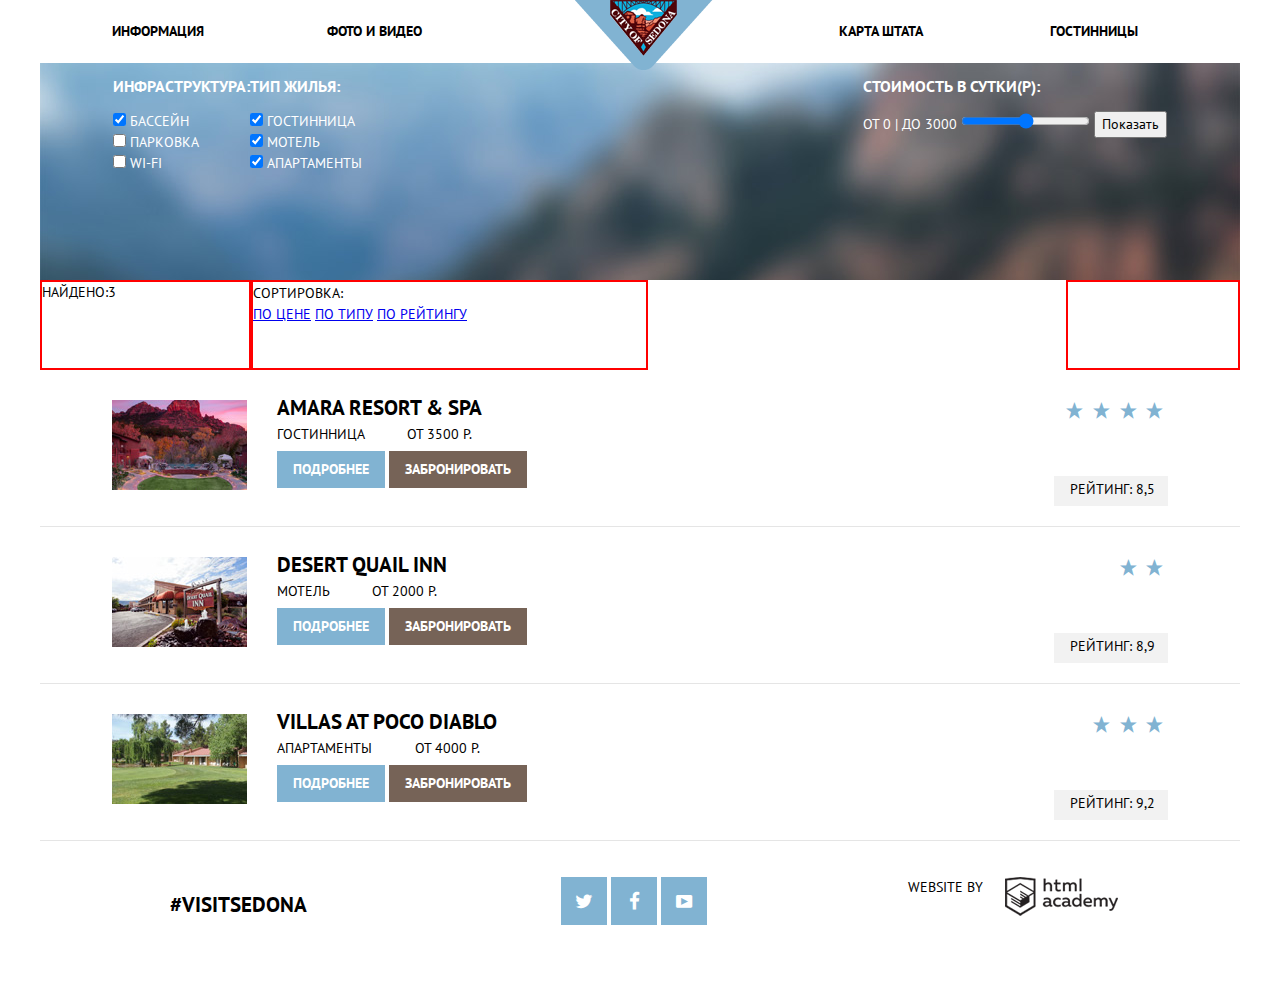
==== catalog.html @ 8241f547 "Верстка декоративных элементов-1" ====
<!DOCTYPE html>
<html lang="ru">
<head>
    <meta charset="utf-8">
    <title>HTML Academy: Седона</title>
    <link href="css/normalize.css" rel="stylesheet">
    <link href="https://fonts.googleapis.com/css?family=PT+Sans:400,700&subset=latin,cyrillic" rel="stylesheet" type="text/css">
    <link href="css/style.css" rel="stylesheet">
</head>

<body>
    <header class="main-header">
        <div class="container">
            <nav class="main-navigation">
                <ul>
                    <li>
                        <a href="#">Информация</a>
                    </li>
                    <li>
                        <a href="#">Фото и видео</a>
                    </li>
                    <li>
                        <a href="#">Карта штата</a>
                    </li>
                    <li>
                        <a href="#">Гостинницы</a>
                    </li>
                </ul>
            </nav>
            <div class="logo-button">
                <a href="#"><img src="img/main-logo-button.png" width="138" height="70" alt="Главная страница"></a>
            </div>
        </div>
    </header>
    <main class="container">
        <div class="filter-form clearfix">
            <form action="http://filter.php" method="get">
                <div class="inputs infrastructure-inputs">
                    <h2>Инфраструктура:</h2>
                    <ul>
                        <li>
                            <input type="checkbox" id="pool" checked>
                            <label for="pool">Бассейн</label>
                        </li>

                        <li>
                            <input type="checkbox" id="parking">
                            <label for="parking">Парковка</label>
                        </li>

                        <li>
                            <input type="checkbox" id="wifi">
                            <label for="wifi">WI-FI</label>
                        </li>
                    </ul>
                </div>

                <div class="inputs house-inputs">
                    <h2>Тип жилья:</h2>
                    <ul>
                        <li>
                            <input type="checkbox" id="hotel" checked>
                            <label for="hotel">Гостинница</label>
                        </li>

                        <li>
                            <input type="checkbox" id="motel" checked>
                            <label for="motel">Мотель</label>
                        </li>

                        <li>
                            <input type="checkbox" id="apartment" checked>
                            <label for="apartment">Апартаменты</label>
                        </li>
                    </ul>
                </div>
              
                <div class="inputs price-inputs">
                    <h2>Стоимость в сутки(Р):</h2>
                    <label> ОТ 0 | ДО 3000
                        <input type="range" min="0" max="3000" step="100">
                    </label>
                    <input type="submit" name="show" id="show-btn" value="Показать">
                </div>
            </form>
        </div>
        <div class="sort clearfix">
            <div class="sort-title">
                Найдено:3
            </div>
            <div class="sort-filter">
                <span>Сортировка:</span>
                <ul>
                    <li><a href="#">По цене</a></li>
                    <li><a href="#">По типу</a></li>
                    <li><a href="#">По рейтингу</a></li>
                </ul>
            </div>
            <div class="sort-arrow">
                <a class="arrow-up" href="#"></a>
                <a class="arrow-down" href="#"></a>
            </div>
        </div>


        <div class="result-wrapper">
            <div class="result-item clearfix">
                <div class="result-item-image">
                    <img src="img/result-item-image1.jpg" width="135" height="90" alt="Amara resort & spa">
                </div>

                <div class="result-item-content">
                    <div class="result-item-content-title">
                        <h1>Amara resort & spa</h1>
                    </div>
                    <div class="result-item-content-info">
                        <p>Гостинница <span>ОТ 3500 Р.</span></p>
                    </div>

                    <div class="result-item-content-buttons">
                        <a href="#" class="btn more-btn">Подробнее</a>
                        <a href="#" class="btn reserve-btn">Забронировать</a>
                    </div>
                </div>
                <div class="result-item-rating">
                    <div class="result-item-stars">
                        <span class="icon-star"></span>
                        <span class="icon-star"></span>
                        <span class="icon-star"></span>
                        <span class="icon-star"></span> 
                    </div>
                    <div class="result-item-points">
                        Рейтинг: 8,5
                    </div>
                </div>
            </div>

            <div class="result-item clearfix">
                <div class="result-item-image">
                    <img src="img/result-item-image2.jpg" width="135" height="90" alt="Desert Quail Inn">
                </div>

                <div class="result-item-content">
                    <div class="result-item-content-title">
                        <h1>Desert Quail Inn</h1>
                    </div>
                    <div class="result-item-content-info">
                        <p>Мотель <span>ОТ 2000 Р.</span></p>
                    </div>

                    <div class="result-item-content-buttons">
                        <a href="#" class="btn more-btn">Подробнее</a>
                        <a href="#" class="btn reserve-btn">Забронировать</a>
                    </div>
                </div>
                <div class="result-item-rating">
                    <div class="result-item-stars">
                        <span class="icon-star"></span>
                        <span class="icon-star"></span>
                    </div>
                    <div class="result-item-points">
                        Рейтинг: 8,9
                    </div>
                </div>
            </div>

            <div class="result-item clearfix">
                <div class="result-item-image">
                    <img src="img/result-item-image3.jpg" width="135" height="90" alt="Villas At Poco Diablo">
                </div>

                <div class="result-item-content">
                    <div class="result-item-content-title">
                        <h1>Villas At Poco Diablo</h1>
                    </div>
                    <div class="result-item-content-info">
                        <p>Апартаменты <span>ОТ 4000 Р.</span></p>
                    </div>

                    <div class="result-item-content-buttons">
                        <a href="#" class="btn more-btn">Подробнее</a>
                        <a href="#" class="btn reserve-btn">Забронировать</a>
                    </div>
                </div>
                <div class="result-item-rating">
                    <div class="result-item-stars">
                        <span class="icon-star"></span>
                        <span class="icon-star"></span>
                        <span class="icon-star"></span>
                    </div>
                    <div class="result-item-points">
                        Рейтинг: 9,2
                    </div>
                </div>
            </div>
        </div>
    </main>
    <footer class="main-footer">
        <div class="container">
            <section class="hashtag-footer">
                <h2><a href="http://some.com">#VISITSEDONA</a></h2>
            </section>
            <section class="social-footer">
                <a class="social-btn" href="#">Твиттер<span class="icon-twitter"></span></a>
                <a class="social-btn" href="#">Фейсбук<span class="icon-facebook"></span></a>
                <a class="social-btn" href="#">Ютуб<span class="icon-youtube"></span></a>
            </section>
            <section class="footer-copyright">
                <span>Website by</span>
                <a class="btn" href="https://htmlacademy.ru">HTML Academy</a>
            </section>
        </div>
    </footer>
</body>
</html>
---- css/style.css ----
body {
    font-size: 14px;
    line-height: 21px;
    color: #000;
    font-weight: normal;
    font-family: "PT Sans","Arial", sans-serif;
    text-transform: uppercase;
}

/*-----------------Иконочный шрифт------------------*/

@font-face {
  font-weight: normal;
  font-style: normal;

  font-family: "symbols-sedona";
  src: url("../fonts/symbols-sedona.woff") format("woff"),
       url("../fonts/symbols-sedona.woff2") format("woff2");
}

[class^="icon-"]::before,
[class*=" icon-"]::before {
  display: inline-block;
  width: 1em;
  margin-right: 0.2em;
  margin-left: 0.2em;

  font-weight: normal;
  line-height: 1em;
  font-family: "symbols-sedona";
  text-align: center;
  text-transform: none;
  text-decoration: inherit;
  font-style: normal;
  font-variant: normal;

  speak: none;
}

.icon-facebook::before { content: "\66"; } /* "f" */
.icon-twitter::before { content: "\74"; } /* "t" */
.icon-up-dir::before { content: "\25b2"; } /* "▲" */
.icon-down-dir::before { content: "\25bc"; } /* "▼" */
.icon-star::before { content: "\2605"; } /* "★" */
.icon-check-off::before { content: "\2610"; } /* "☐" */
.icon-check-on::before { content: "\2611"; } /* "☑" */
.icon-calendar::before { content: "\e800"; } /* "" */
.icon-plus::before { content: "\e801"; } /* "" */
.icon-minus::before { content: "\e802"; } /* "" */
.icon-youtube::before { content: "\f39e"; } /* "" */

/*-------------------------------------------------*/

h1,h2 {
    font-size:21px;
    line-height: 21px;
    font-weight:bold;
}

h1 {
    line-height: 26px;
}

.container {
    width: 1200px;
    margin: 0 auto;
}

.main-navigation {
    margin: 0 6%;
}

.main-navigation ul {
    position: relative;
    margin: 0;
    padding: 0;
}

.main-navigation ul li {
    display: inline-block;
    list-style: none;
    width: 20%;
    padding: 21px 0;
}

.main-navigation ul li:nth-child(3) {
    margin-left: 16%;
    text-align: right;
}

.main-navigation ul li:nth-child(4) {
    text-align: right;
}


.main-navigation ul li a {
    text-decoration: none;
    font-weight: bold;
    color:#000;
    font-size: 14px;
}


.logo-button {
    text-align: center;
}

.main-picture {
    background: url("../img/main-background.jpg") no-repeat;
    text-align: center;
    padding: 75px 0;
}
.logo-button {
    position: absolute;
    left: 50%;
    top: 0px;
    margin-left: -65px;
    z-index: 2;
}

.welcome {
    text-align: center;
    padding: 65px 355px 55px;
}

.feature {
    width: 100%;
    text-align: center;
    background: #fff;
}

.feature-blue{
    width: 33%;
    float: left;
    background: #81b3d2;
    color: white;
    min-height: 256px;
    padding: 20px 60px;
    box-sizing: border-box;
}

.feature-blue h2 {
    padding: 0px 60px;
}

.feature-img-right {
    background: url("../img/feature-background-1.jpg") 100% 0;
}

.feature-img-left {
    background: url("../img/feature-background-2.jpg");
}


.feature-right {
    float: right;
}

.feature-block {
    width:33%;
    height: 330px;
    float: left;
    padding: 60px 55px 0;
    box-sizing: border-box;
}

.feature-gray {
    background: #eeeeee;
}

.feature-gray .feature-block {
    height: 256px;
    padding: 50px 60px;
}

.feature-gray .feature-block h2 {
    margin: 0 69px;
}

.search-form-holder {
    text-align: center;
}

.hashtag-footer, .social-footer, .footer-copyright {
    float: left;
    width: 33%;
    min-height: 120px;
    text-align: center;
    vertical-align: middle;
    padding-top: 36px;
}

.hashtag-footer a {
    text-decoration: none;
    color: #000;
}

.social-btn {
    font-size: 0;
}

.social-btn span {
    display: inline-block;
    font-size: 19px;
    line-height: 48px;
    color: #fff;
    width: 46px;
    height: 48px;
    background: #81b3d2;
}

.footer-copyright span {
    display: inline-block;
    vertical-align: middle;
    text-align: left;
    width: 241px;
    height: 39px;
    background: url("../img/html-academy-logo.png") no-repeat 97px;
}

.footer-copyright a {
    font-size: 0;
}

.search-form {
    display: none;
}

.clearfix {
    content: "";
    display: table;
    clear: both;
}

.filter-form {
    min-height: 217px;
    background-image: url(../img/filter-background.jpg);
    background-repeat: no-repeat;
    width: 100%;
}

.filter-form ul {
    padding: 0;
}

.filter-form .inputs {
    float: left;
    color: #fff;
}

.filter-form .inputs h2 {
    font-size: 16px;
}

.inputs:first-child {
    margin-left: 73px;
}

.filter-form .inputs:last-child {
    float: right;
    margin-right: 73px;
}

.filter-form .inputs ul li {
    list-style: none;
}
 
.sort {
    width: 100%;
}

.sort-title {
    float: left;
    width: 207px;
    border: 2px solid red;
    min-height: 86px;
}

.sort-filter {
    float: left;
    width: 393px;
    border: 2px solid red;
    min-height: 86px;
}

.sort-filter span {
    display: inline-block;
    vertical-align: middle;
}

.sort-filter ul {
    margin: 0;
    padding: 0;
}
.sort-filter ul li {
    list-style: none;
    display: inline-block;
}

.sort-arrow {
    float: right;
    width: 170px;
    border: 2px solid red;
    min-height: 86px;
}

.result-item {
    width: 100%;
    border-bottom: 1px solid #e5e5e5;
}

.result-item-image {
    float: left;
    margin: 30px 30px 30px 6%;
}

.result-item-content {
    float: left;
    margin-top: 11px;
}

.result-item-content-info {
    margin-top: -11px;
}

.result-item-content-info span {
    margin-left: 39px;
}

.result-item-content-buttons .btn {
    display: inline-block;
    color: #fff;
    padding: 8px 16px;
    text-decoration: none;
    font-weight: bold;
    margin-top: -14px;
}

.more-btn {
    background: #81b3d2;
}

.reserve-btn {
    background: #766357;
}

.result-item-rating{
    float: right;
    margin-right: 6%;
}

.result-item-stars {
    font-size: 0;
    margin-top: 30px;
    text-align: right;
}

.result-item-stars span {
    color: #81b3d2;
    font-size: 19px;
    line-height: 21px;
}

.result-item-points {
    background: #f2f2f2;
    padding: 3px 13px 6px 16px;
    margin-top: 48px;
}
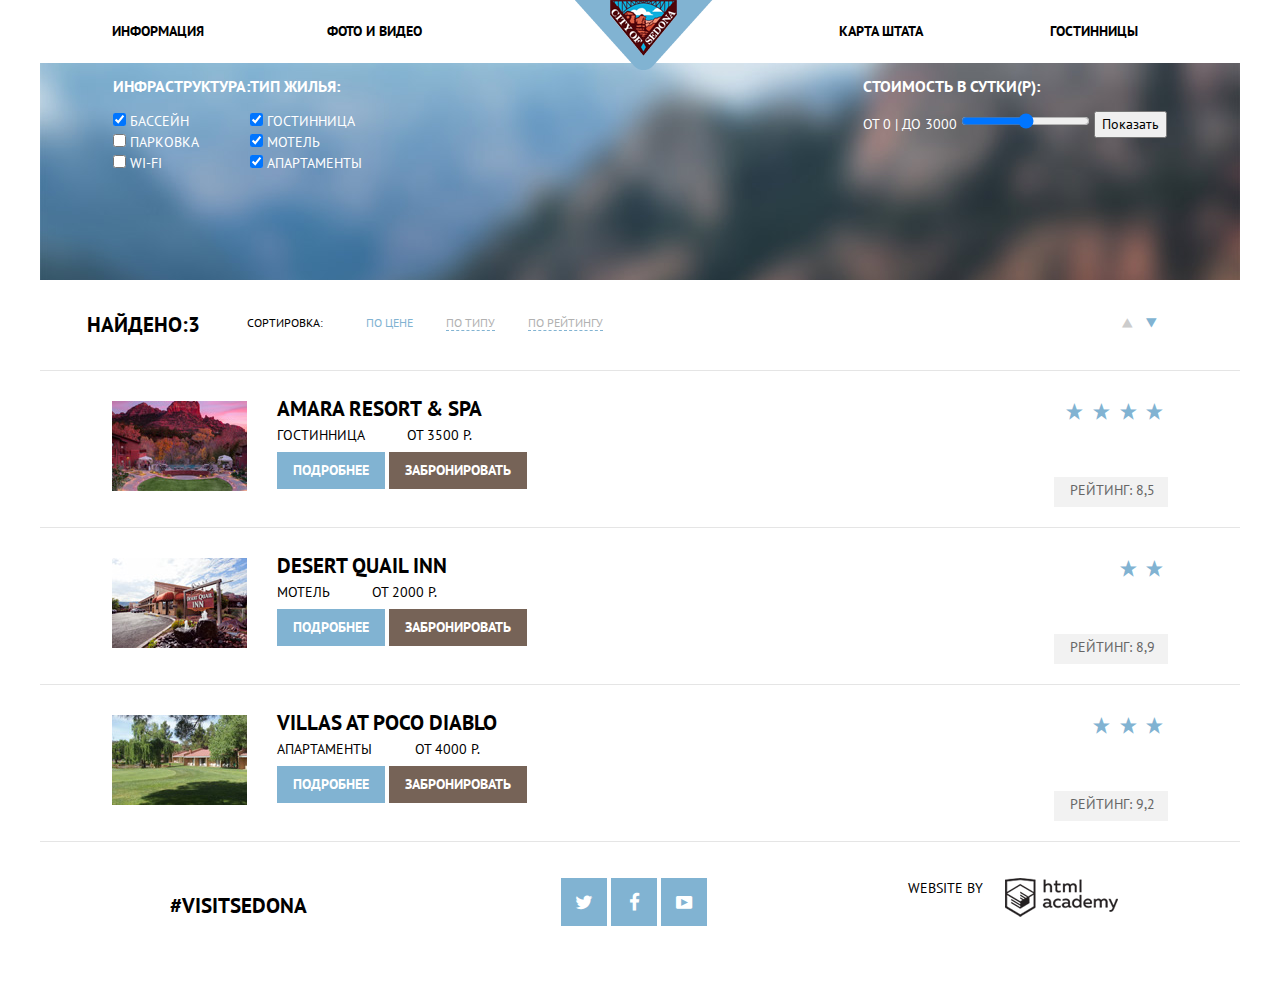
==== commit f677c404: "Стилизован .sort и его содержимое на catalog.html" ====
--- a/catalog.html
+++ b/catalog.html
@@ -97,8 +97,8 @@
                 </ul>
             </div>
             <div class="sort-arrow">
-                <a class="arrow-up" href="#"></a>
-                <a class="arrow-down" href="#"></a>
+                <a class="arrow-up" href="#"><span class="icon-up-dir"></span></a>
+                <a class="arrow-down" href="#"><span class="icon-down-dir"></span></a>
             </div>
         </div>
 
--- a/css/style.css
+++ b/css/style.css
@@ -50,11 +50,11 @@
 .icon-youtube::before { content: "\f39e"; } /* "" */
 
 /*-------------------------------------------------*/
-
-h1,h2 {
-    font-size:21px;
+h1,
+h2 {
+    font-size: 21px;
     line-height: 21px;
-    font-weight:bold;
+    font-weight: bold;
 }
 
 h1 {
@@ -92,14 +92,12 @@
     text-align: right;
 }
 
-
 .main-navigation ul li a {
     text-decoration: none;
     font-weight: bold;
-    color:#000;
+    color: #000;
     font-size: 14px;
 }
-
 
 .logo-button {
     text-align: center;
@@ -110,6 +108,7 @@
     text-align: center;
     padding: 75px 0;
 }
+
 .logo-button {
     position: absolute;
     left: 50%;
@@ -129,7 +128,7 @@
     background: #fff;
 }
 
-.feature-blue{
+.feature-blue {
     width: 33%;
     float: left;
     background: #81b3d2;
@@ -151,13 +150,12 @@
     background: url("../img/feature-background-2.jpg");
 }
 
-
 .feature-right {
     float: right;
 }
 
 .feature-block {
-    width:33%;
+    width: 33%;
     height: 330px;
     float: left;
     padding: 60px 55px 0;
@@ -181,7 +179,9 @@
     text-align: center;
 }
 
-.hashtag-footer, .social-footer, .footer-copyright {
+.hashtag-footer,
+.social-footer,
+.footer-copyright {
     float: left;
     width: 33%;
     min-height: 120px;
@@ -264,44 +264,85 @@
 .filter-form .inputs ul li {
     list-style: none;
 }
- 
+
 .sort {
     width: 100%;
+    border-bottom: 1px solid #e5e5e5;
 }
 
 .sort-title {
     float: left;
     width: 207px;
-    border: 2px solid red;
-    min-height: 86px;
+    padding: 32px 0;
+    font-size: 21px;
+    line-height: 26px;
+    font-weight: bold;
+    text-align: center;
+    vertical-align: middle;
 }
 
 .sort-filter {
     float: left;
     width: 393px;
-    border: 2px solid red;
-    min-height: 86px;
+    font-size: 12px;
+    line-height: 18px;
+    padding: 34px 0 34px;
+    
 }
 
 .sort-filter span {
     display: inline-block;
-    vertical-align: middle;
+    margin-right: 40px;
 }
 
 .sort-filter ul {
     margin: 0;
     padding: 0;
-}
+    font-size: 0;
+    display: inline-block;
+}
+
 .sort-filter ul li {
     list-style: none;
     display: inline-block;
+    font-size: 12px;
+    line-height: 18px;
+    padding-right: 33px;
+    
+}
+
+.sort-filter a {
+    text-decoration: none;
+    color: #b1b1b1;
+    border-bottom: 1px dashed #81b3d2;
+}
+
+.sort-filter li:first-child a {
+    color: #81b3d2;
+    border: none;
 }
 
 .sort-arrow {
     float: right;
     width: 170px;
-    border: 2px solid red;
     min-height: 86px;
+    text-align: right;
+    margin-right: 6%;
+}
+
+.sort-arrow span {
+    font-size: 23px;
+    line-height: 86px;
+    margin-left: -12px;;
+    padding: 0;
+}
+
+.sort-arrow .icon-up-dir {
+    color: #cccccc;
+}
+
+.sort-arrow .icon-down-dir {
+    color: #81b3d2;
 }
 
 .result-item {
@@ -344,7 +385,7 @@
     background: #766357;
 }
 
-.result-item-rating{
+.result-item-rating {
     float: right;
     margin-right: 6%;
 }
@@ -365,4 +406,5 @@
     background: #f2f2f2;
     padding: 3px 13px 6px 16px;
     margin-top: 48px;
-}
+    color: #666666;
+}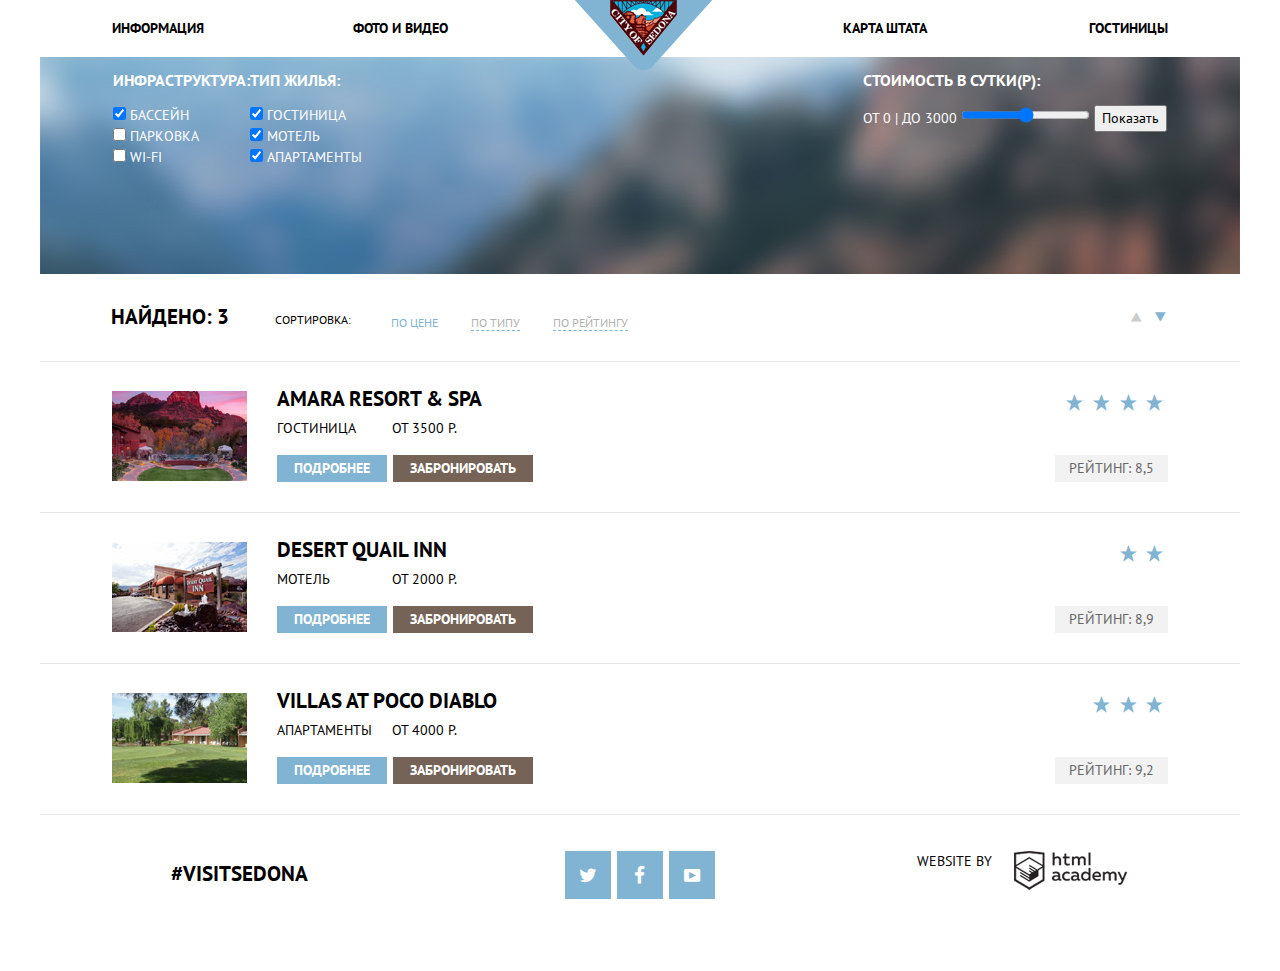
==== commit 0b37714f: "Выравнивание catalog.html, float для главного меню" ====
--- a/catalog.html
+++ b/catalog.html
@@ -10,7 +10,7 @@
 
 <body>
     <header class="main-header">
-        <div class="container">
+        <div class="container clearfix">
             <nav class="main-navigation">
                 <ul>
                     <li>
@@ -20,15 +20,15 @@
                         <a href="#">Фото и видео</a>
                     </li>
                     <li>
+                        <a href="catalog.html">Гостиницы</a>
+                    </li>
+                    <li>
                         <a href="#">Карта штата</a>
-                    </li>
-                    <li>
-                        <a href="#">Гостинницы</a>
                     </li>
                 </ul>
             </nav>
             <div class="logo-button">
-                <a href="#"><img src="img/main-logo-button.png" width="138" height="70" alt="Главная страница"></a>
+                <a href="index.html"><img src="img/main-logo-button.png" width="138" height="70" alt="Главная страница"></a>
             </div>
         </div>
     </header>
@@ -60,7 +60,7 @@
                     <ul>
                         <li>
                             <input type="checkbox" id="hotel" checked>
-                            <label for="hotel">Гостинница</label>
+                            <label for="hotel">Гостиница</label>
                         </li>
 
                         <li>
@@ -86,7 +86,7 @@
         </div>
         <div class="sort clearfix">
             <div class="sort-title">
-                Найдено:3
+                Найдено: 3
             </div>
             <div class="sort-filter">
                 <span>Сортировка:</span>
@@ -114,7 +114,7 @@
                         <h1>Amara resort & spa</h1>
                     </div>
                     <div class="result-item-content-info">
-                        <p>Гостинница <span>ОТ 3500 Р.</span></p>
+                        <p><span>Гостиница</span><span>ОТ 3500 Р.</span></p>
                     </div>
 
                     <div class="result-item-content-buttons">
@@ -145,7 +145,7 @@
                         <h1>Desert Quail Inn</h1>
                     </div>
                     <div class="result-item-content-info">
-                        <p>Мотель <span>ОТ 2000 Р.</span></p>
+                        <p><span>Мотель</span><span>ОТ 2000 Р.</span></p>
                     </div>
 
                     <div class="result-item-content-buttons">
@@ -174,7 +174,7 @@
                         <h1>Villas At Poco Diablo</h1>
                     </div>
                     <div class="result-item-content-info">
-                        <p>Апартаменты <span>ОТ 4000 Р.</span></p>
+                        <p><span>Апартаменты</span><span>ОТ 4000 Р.</span></p>
                     </div>
 
                     <div class="result-item-content-buttons">
--- a/css/style.css
+++ b/css/style.css
@@ -77,18 +77,24 @@
 }
 
 .main-navigation ul li {
-    display: inline-block;
+    float: left;
     list-style: none;
     width: 20%;
-    padding: 21px 0;
+    padding: 18px 0;
+}
+
+.main-navigation ul li:nth-child(2) {
+    margin-left: 30px;
 }
 
 .main-navigation ul li:nth-child(3) {
-    margin-left: 16%;
+    float: right;
     text-align: right;
-}
-
+    margin-left: 30px;
+}
+    
 .main-navigation ul li:nth-child(4) {
+    float: right;
     text-align: right;
 }
 
@@ -109,17 +115,38 @@
     padding: 75px 0;
 }
 
+.main-picture:after {
+    display: block;
+    width: 1200px;
+    height: 57px;
+    content: "";
+    background: url(../img/main-background-mask.png) no-repeat;
+    margin-top: 19px;
+}
+
 .logo-button {
     position: absolute;
     left: 50%;
-    top: 0px;
+    top: 0;
     margin-left: -65px;
     z-index: 2;
 }
 
 .welcome {
     text-align: center;
-    padding: 65px 355px 55px;
+    margin-top: -30px;
+}
+
+.welcome h1 {
+    display: inline-block;
+    width: 450px;
+    text-align: center;
+    vertical-align: middle;
+}
+
+.welcome p {
+    margin-top: 17px;
+    margin-bottom: 52px;
 }
 
 .feature {
@@ -129,7 +156,7 @@
 }
 
 .feature-blue {
-    width: 33%;
+    width: 33.33%;
     float: left;
     background: #81b3d2;
     color: white;
@@ -139,7 +166,7 @@
 }
 
 .feature-blue h2 {
-    padding: 0px 60px;
+    padding: 0 60px;
 }
 
 .feature-img-right {
@@ -155,7 +182,7 @@
 }
 
 .feature-block {
-    width: 33%;
+    width: 33.33%;
     height: 330px;
     float: left;
     padding: 60px 55px 0;
@@ -183,11 +210,15 @@
 .social-footer,
 .footer-copyright {
     float: left;
-    width: 33%;
+    width: 33.33%;
     min-height: 120px;
     text-align: center;
     vertical-align: middle;
     padding-top: 36px;
+}
+
+.hashtag-footer {
+    margin-top: -5px;
 }
 
 .hashtag-footer a {
@@ -207,6 +238,11 @@
     width: 46px;
     height: 48px;
     background: #81b3d2;
+    vertical-align: middle;
+}
+
+.social-btn:nth-child(2) span {
+    margin: 0 2px;
 }
 
 .footer-copyright span {
@@ -273,12 +309,13 @@
 .sort-title {
     float: left;
     width: 207px;
-    padding: 32px 0;
+    padding: 30px 0;
     font-size: 21px;
     line-height: 26px;
     font-weight: bold;
     text-align: center;
     vertical-align: middle;
+    margin-left: 26px;
 }
 
 .sort-filter {
@@ -286,13 +323,15 @@
     width: 393px;
     font-size: 12px;
     line-height: 18px;
-    padding: 34px 0 34px;
+    padding: 36px 0 29px;
+    margin-left: 2px;
     
 }
 
 .sort-filter span {
     display: inline-block;
-    margin-right: 40px;
+    margin-right: 37px;
+    vertical-align: middle;
 }
 
 .sort-filter ul {
@@ -308,6 +347,7 @@
     font-size: 12px;
     line-height: 18px;
     padding-right: 33px;
+    vertical-align: middle;
     
 }
 
@@ -327,13 +367,14 @@
     width: 170px;
     min-height: 86px;
     text-align: right;
-    margin-right: 6%;
+    margin-right: 5.3%;
+    margin-left: px;
 }
 
 .sort-arrow span {
     font-size: 23px;
     line-height: 86px;
-    margin-left: -12px;;
+    margin-left: -12px;
     padding: 0;
 }
 
@@ -352,29 +393,31 @@
 
 .result-item-image {
     float: left;
-    margin: 30px 30px 30px 6%;
+    margin: 29px 30px 25px 6%;
 }
 
 .result-item-content {
     float: left;
-    margin-top: 11px;
+    margin-top: 10px;
 }
 
 .result-item-content-info {
-    margin-top: -11px;
-}
-
-.result-item-content-info span {
-    margin-left: 39px;
+    margin-top: -8px;
+}
+
+.result-item-content-info span:first-child {
+    display: inline-block;
+    width: 115px;
 }
 
 .result-item-content-buttons .btn {
     display: inline-block;
     color: #fff;
-    padding: 8px 16px;
+    padding: 3px 17px 3px 17px;
     text-decoration: none;
     font-weight: bold;
-    margin-top: -14px;
+    margin-right: 2px;
+    margin-top: 2px;
 }
 
 .more-btn {
@@ -404,7 +447,7 @@
 
 .result-item-points {
     background: #f2f2f2;
-    padding: 3px 13px 6px 16px;
-    margin-top: 48px;
+    padding: 3px 14px;
+    margin-top: 35px;
     color: #666666;
 }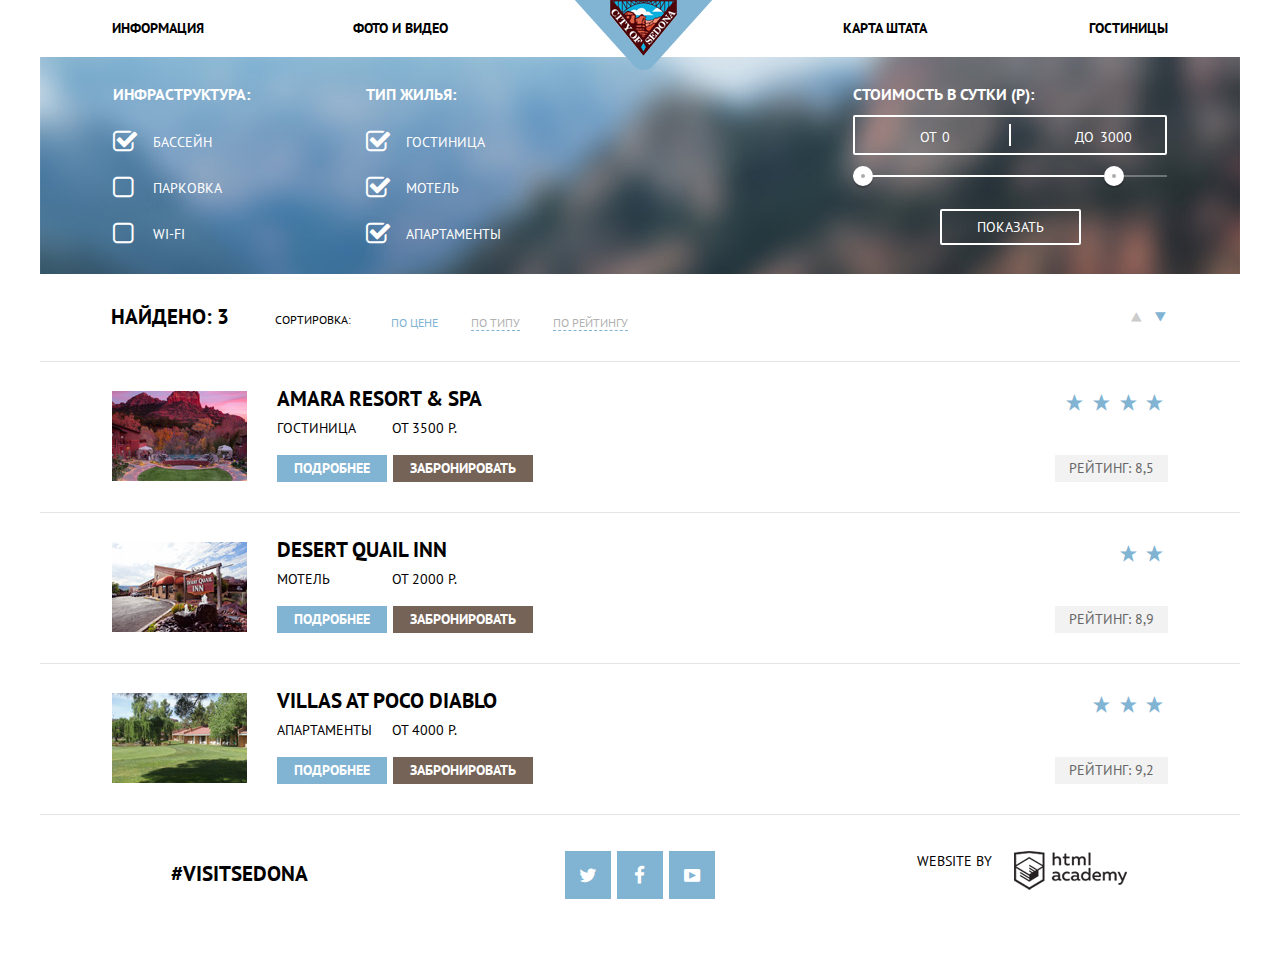
==== commit f0fbde13: "Верстка форм в личном проекте" ====
--- a/catalog.html
+++ b/catalog.html
@@ -76,11 +76,19 @@
                 </div>
               
                 <div class="inputs price-inputs">
-                    <h2>Стоимость в сутки(Р):</h2>
-                    <label> ОТ 0 | ДО 3000
-                        <input type="range" min="0" max="3000" step="100">
-                    </label>
-                    <input type="submit" name="show" id="show-btn" value="Показать">
+                    <h2>Стоимость в сутки (р):</h2>
+                    <div class="price-controls">
+                        <label class="min-price">от <input type="text" name="min-price" value="0"></label>
+                        <label class="max-price">до <input type="text" name="max-price" value="3000"></label>
+                    </div>
+                    <div class="range-controls">
+                            <div class="scale">
+                            <div class="bar"></div>
+                            </div>
+                            <div class="range-toggle range-toggle-min"></div>
+                            <div class="range-toggle range-toggle-max"></div>
+                    </div>
+                    <button class="btn-transparent" type="submit">Показать</button>
                 </div>
             </form>
         </div>
--- a/css/style.css
+++ b/css/style.css
@@ -156,7 +156,7 @@
 }
 
 .feature-blue {
-    width: 33.33%;
+    width: 34%;
     float: left;
     background: #81b3d2;
     color: white;
@@ -204,6 +204,117 @@
 
 .search-form-holder {
     text-align: center;
+    position: relative;
+}
+
+.search-form-holder h3 {
+    font-size: 30px;
+    line-height: 24px;
+    margin-top: 56px; 
+}
+
+.search-form-holder p {
+    line-height: 24px;
+    margin-bottom: 50px;
+}
+
+.btn-search {
+    display: inline-block;
+    vertical-align: middle;
+    text-decoration: none;
+    background: #766357;
+    color: #fff;
+    font-weight: bold;
+    font-size: 21px;
+    line-height: 26px;
+    padding: 30px 128px 30px 136px;
+}
+
+.modal-search-form {
+    position: absolute;
+    left: 50%;
+    width: 468px;
+    margin-left: -284px;
+    background: #fff;
+    padding: 50px 45px 50px 55px;
+    display:;
+}
+
+.modal-search-form label {
+    font-size: 14px;
+    line-height: 26px;
+    font-weight: bold;
+    margin-right: 14px;
+}
+
+.check-block {
+    text-align: left;
+    margin-bottom: 29px;
+}
+
+.check-block input {
+    width: 326px;
+    background: #f2f2f2;
+    border: none;
+    font-size: inherit;
+    font-weight: bold;
+    padding: 8px 15px 8px 10px;
+    position: relative;
+}
+
+.check-block input:after {
+    content: "\e800";
+    font-family: "symbols-sedona";
+    color: #c2c2c2;
+    
+}
+
+.check-block:first-child input {
+    margin-left: 4px;
+}
+
+.adults-block, .children-block {
+    display: inline-block;
+    vertical-align: middle;
+    text-align: left;
+    margin-bottom: 54px;
+}
+
+.adults-block label {
+    margin-right: 32px;
+}
+
+.children-block label {
+    margin-right: 26px;
+}
+
+.adults-block {
+    margin-right: 54px;
+}
+
+.adults-block input, .children-block input {
+    width: 90px;
+    background: #f2f2f2;
+    border: none;
+    text-align: center;
+    font-weight: bold;
+    font-size: inherit;
+    padding: 8px 15px;
+    
+}
+
+.modal-search-form input[type="submit"] {
+    width: 458px;
+    background: #81b3d2;
+    border: none;
+    color: #fff;
+    font-family: inherit;
+    font-weight: bold;
+    font-size: 21px;
+    line-height: 26px;
+    text-transform: uppercase;
+    padding: 17px;
+    
 }
 
 .hashtag-footer,
@@ -258,10 +369,6 @@
     font-size: 0;
 }
 
-.search-form {
-    display: none;
-}
-
 .clearfix {
     content: "";
     display: table;
@@ -269,7 +376,6 @@
 }
 
 .filter-form {
-    min-height: 217px;
     background-image: url(../img/filter-background.jpg);
     background-repeat: no-repeat;
     width: 100%;
@@ -286,10 +392,17 @@
 
 .filter-form .inputs h2 {
     font-size: 16px;
+    margin-bottom: 27px;
+    margin-top: 27px;
+}
+
+.filter-form .inputs:last-child h2 {
+    margin-bottom: 10px;
 }
 
 .inputs:first-child {
     margin-left: 73px;
+    margin-right: 116px;
 }
 
 .filter-form .inputs:last-child {
@@ -299,6 +412,142 @@
 
 .filter-form .inputs ul li {
     list-style: none;
+}
+
+input[type="checkbox"] + label {
+    display: inline-block;
+    vertical-align: top;
+    position: relative;
+    cursor: pointer;
+    margin-bottom: 25px;
+    margin-left: 23px;
+}
+
+li:last-child input[type="checkbox"] + label{
+    margin-bottom: 15px;
+}
+
+.inputs input[type="checkbox"] {
+    opacity: 0;
+}
+
+.inputs input[type="checkbox"] + label::before {
+    content: "\2610";
+    position: absolute;
+    width: 10px;
+    height: 10px;
+    font-family: "symbols-sedona";
+    font-size: 26px;
+    line-height: 20px;
+    left: -40px;
+}
+
+.inputs input[type="checkbox"]:checked + label::before {
+    content: "\2611";
+}
+
+.price-controls {
+    position: relative;
+    height: 36px;
+    margin-bottom: 20px;
+    font-size: 0;
+    border: 2px solid #ffffff;
+    border-radius: 2px;
+}
+
+.price-controls::after {
+    content: "";
+    position: absolute;
+    top: 50%;
+    left: 50%;
+    width: 2px;
+    height: 22px;
+    background: #ffffff;
+    transform: translate(-50%, -50%);
+}
+
+.price-controls label {
+    display: inline-block;
+    font-size: 14px;
+    line-height: 38px;
+    vertical-align: top;
+    cursor: pointer;
+}
+
+.price-controls .min-price,
+.price-controls .max-price {
+    width: 90px;
+    padding-left: 65px;
+}
+
+.price-controls input {
+    width: 50px;
+    margin: 0;
+    color: inherit;
+    font: inherit;
+    background: none;
+    border: none;
+    outline: none;
+}
+
+.range-controls {
+    position: relative;
+    margin-bottom: 32px;
+}
+
+.range-controls .scale {
+    height: 2px;
+    background: rgba(255, 255, 255, 0.3);
+}
+
+.range-controls .bar {
+    width: 80%;
+    height: 2px;
+    background: #ffffff;
+}
+
+.range-toggle {
+    position: absolute;
+    top: -9px;
+    width: 4px;
+    height: 4px;
+    background: #ababab;
+    border: 8px solid #ffffff;
+    border-radius: 50%;
+    box-shadow: 0 2px 1px 0 rgba(0, 1, 1, 0.2);
+    cursor: pointer;
+}
+
+.range-toggle:hover {
+    background: #1c4f80;
+}
+
+.range-toggle-min {
+    left: 0;
+}
+
+.range-toggle-max {
+    left: 80%;
+}
+
+.btn-transparent {
+    display: block;
+    margin: 0 auto;
+    padding: 6px 35px;
+    font-size: 14px;
+    line-height: 20px;
+    color: #ffffff;
+    text-transform: uppercase;
+    background: transparent;
+    border: 2px solid #ffffff;
+    border-radius: 2px;
+    outline: none;
+    cursor: pointer;
+}
+
+.btn-transparent:hover {
+    color: #000000;
+    background: #ffffff;
 }
 
 .sort {
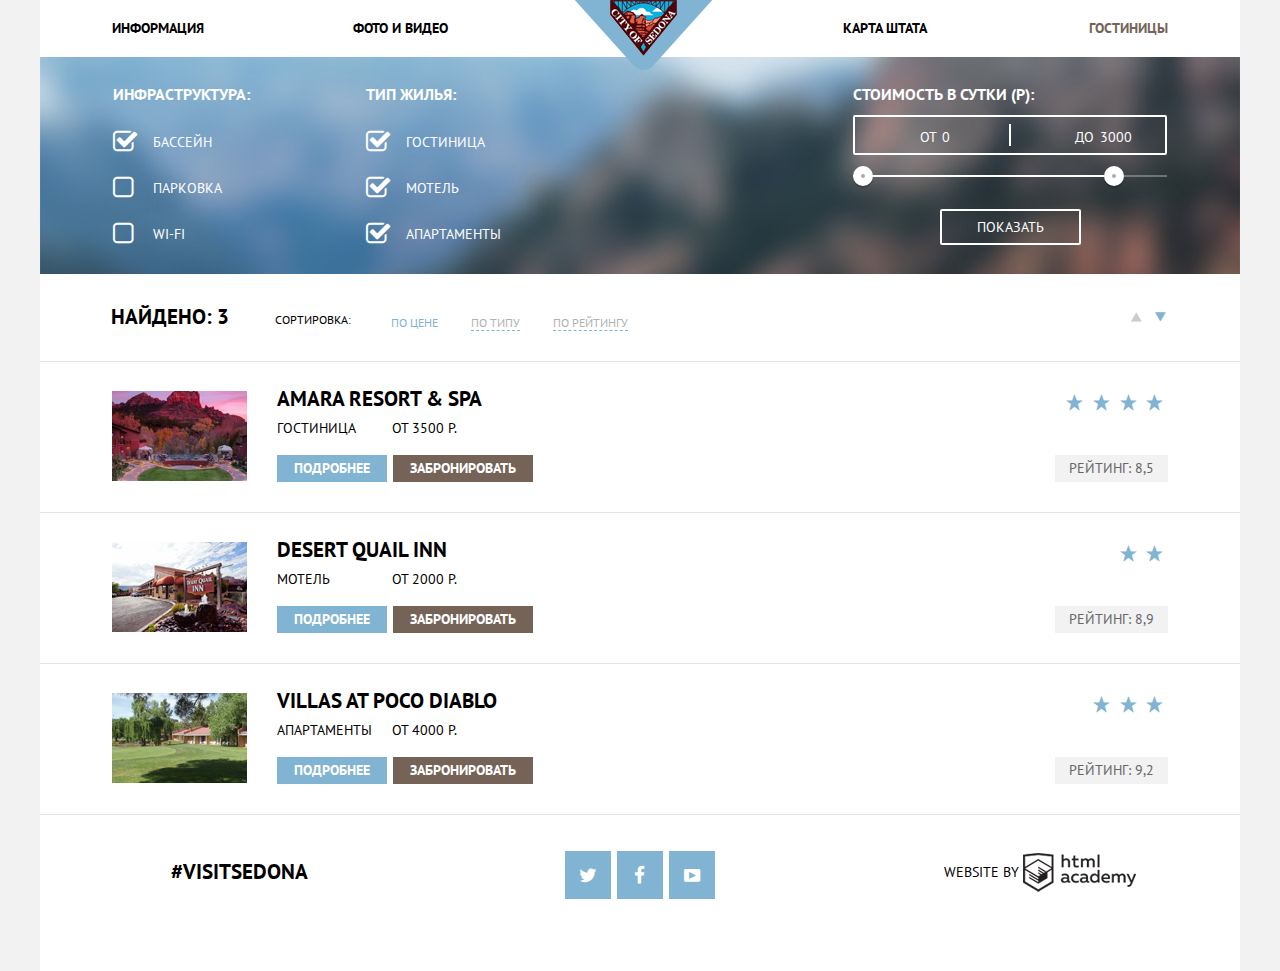
==== commit 9719feda: "Завершение базовой верстки" ====
--- a/catalog.html
+++ b/catalog.html
@@ -20,7 +20,7 @@
                         <a href="#">Фото и видео</a>
                     </li>
                     <li>
-                        <a href="catalog.html">Гостиницы</a>
+                        <a class="active-page" href="catalog.html">Гостиницы</a>
                     </li>
                     <li>
                         <a href="#">Карта штата</a>
@@ -204,7 +204,7 @@
         </div>
     </main>
     <footer class="main-footer">
-        <div class="container">
+        <div class="container clearfix">
             <section class="hashtag-footer">
                 <h2><a href="http://some.com">#VISITSEDONA</a></h2>
             </section>
--- a/css/style.css
+++ b/css/style.css
@@ -5,6 +5,7 @@
     font-weight: normal;
     font-family: "PT Sans","Arial", sans-serif;
     text-transform: uppercase;
+    background: #f2f2f2;
 }
 
 /*-----------------Иконочный шрифт------------------*/
@@ -64,6 +65,7 @@
 .container {
     width: 1200px;
     margin: 0 auto;
+    background: #fff;
 }
 
 .main-navigation {
@@ -103,6 +105,26 @@
     font-weight: bold;
     color: #000;
     font-size: 14px;
+}
+
+.main-navigation ul li a:hover {
+    color: #81b3d2;
+}
+
+.main-navigation ul li a:active {
+    color: #b2b2b2
+}
+
+.main-navigation .active-page {
+    color: #766357;
+}
+
+.main-navigation .active-page:hover{
+    color: #604e43;
+}
+
+.main-navigation .active-page:active{
+    color: #d6d0cc;
 }
 
 .logo-button {
@@ -121,7 +143,7 @@
     height: 57px;
     content: "";
     background: url(../img/main-background-mask.png) no-repeat;
-    margin-top: 19px;
+    margin-top: 20px;
 }
 
 .logo-button {
@@ -161,7 +183,7 @@
     background: #81b3d2;
     color: white;
     min-height: 256px;
-    padding: 20px 60px;
+    padding: 30px 60px;
     box-sizing: border-box;
 }
 
@@ -183,10 +205,13 @@
 
 .feature-block {
     width: 33.33%;
-    height: 330px;
     float: left;
-    padding: 60px 55px 0;
+    padding: 65px 55px 0;
     box-sizing: border-box;
+}
+
+.feature-white .feature-block {
+    min-height: 330px;
 }
 
 .feature-gray {
@@ -194,13 +219,12 @@
 }
 
 .feature-gray .feature-block {
-    height: 256px;
     padding: 50px 60px;
 }
 
 .feature-gray .feature-block h2 {
-    margin: 0 69px;
-}
+    margin: 0 69px 20px;
+}    
 
 .search-form-holder {
     text-align: center;
@@ -237,7 +261,7 @@
     margin-left: -284px;
     background: #fff;
     padding: 50px 45px 50px 55px;
-    display:;
+    box-shadow: 0px 2px 10px 0px #766357;
 }
 
 .modal-search-form label {
@@ -245,6 +269,7 @@
     line-height: 26px;
     font-weight: bold;
     margin-right: 14px;
+    margin-left: 6px;
 }
 
 .check-block {
@@ -253,7 +278,7 @@
 }
 
 .check-block input {
-    width: 326px;
+    width: 320px;
     background: #f2f2f2;
     border: none;
     font-size: inherit;
@@ -262,11 +287,30 @@
     position: relative;
 }
 
+.check-block input:hover, .adults-block input:hover, .children-block input:hover{
+    background: #ebebeb;
+}
+
+.check-block input:active, .adults-block input:active, .children-block input:active {
+    background: #fff;
+    outline: 2px solid #e5e5e5;
+}
+
 .check-block input:after {
     content: "\e800";
     font-family: "symbols-sedona";
     color: #c2c2c2;
-    
+    font-size: 21px;
+    line-height: 26px;
+    font-weight: normal;
+}
+
+.check-block input::after:hover {
+    color: #000;
+}
+
+.check-block input::after:active {
+    color: #81b3d2;
 }
 
 .check-block:first-child input {
@@ -281,7 +325,8 @@
 }
 
 .adults-block label {
-    margin-right: 32px;
+    margin-left: 2px;
+    margin-right: 38px;
 }
 
 .children-block label {
@@ -289,11 +334,11 @@
 }
 
 .adults-block {
-    margin-right: 54px;
+    margin-right: 58px;
 }
 
 .adults-block input, .children-block input {
-    width: 90px;
+    width: 80px;
     background: #f2f2f2;
     border: none;
     text-align: center;
@@ -314,7 +359,15 @@
     line-height: 26px;
     text-transform: uppercase;
     padding: 17px;
-    
+}
+
+.modal-search-form input[type="submit"]:hover {
+    background: #669ec0;
+}
+
+.modal-search-form input[type="submit"]:active {
+    background: #5496bd;
+    color: #88b6d1;
 }
 
 .hashtag-footer,
@@ -328,8 +381,8 @@
     padding-top: 36px;
 }
 
-.hashtag-footer {
-    margin-top: -5px;
+.hashtag-footer h2{
+    margin-top: 10px;
 }
 
 .hashtag-footer a {
@@ -352,6 +405,15 @@
     vertical-align: middle;
 }
 
+.social-btn span:hover {
+    background: #669ec0;
+}
+
+.social-btn span:active {
+    background: #5496bd;
+    color: #88b6d1;
+}
+
 .social-btn:nth-child(2) span {
     margin: 0 2px;
 }
@@ -359,14 +421,38 @@
 .footer-copyright span {
     display: inline-block;
     vertical-align: middle;
-    text-align: left;
-    width: 241px;
+    margin-left: 102px;
+    margin-top: 2px;
+}
+
+.footer-copyright a {
+    display: inline-block;
+    vertical-align: middle;
+    background: url("../img/html-academy-logo.png") no-repeat;
+    width: 215px;
     height: 39px;
-    background: url("../img/html-academy-logo.png") no-repeat 97px;
-}
-
-.footer-copyright a {
     font-size: 0;
+    margin-top: 2px;
+}
+
+.footer-copyright a:hover {
+    background: url("../img/html-academy-logo-hover.png") no-repeat;
+}
+
+.footer-copyright a:active {
+    background: url("../img/html-academy-logo-active.png") no-repeat;
+}
+
+.main-footer-map {
+    position: relative;
+}
+
+.main-footer-map .container {
+    position: absolute;
+    left: 0;
+    right: 0;
+    top: -125px;
+    background: rgba(255,255,255, 0.8)
 }
 
 .clearfix {
@@ -444,6 +530,11 @@
 
 .inputs input[type="checkbox"]:checked + label::before {
     content: "\2611";
+}
+
+.inputs input[type="checkbox"]:disabled + label::before,
+.inputs input[type="checkbox"]:checked:disabled + label::before {
+    color: #6a6a6a;
 }
 
 .price-controls {
@@ -606,6 +697,14 @@
     border-bottom: 1px dashed #81b3d2;
 }
 
+.sort-filter a:hover {
+    color: #81b3d2;
+}
+
+.sort-filter a:active {
+    color: #000;
+}
+
 .sort-filter li:first-child a {
     color: #81b3d2;
     border: none;
@@ -631,8 +730,20 @@
     color: #cccccc;
 }
 
+.sort-arrow .icon-up-dir:hover {
+    color: #000;
+}
+
+.sort-arrow .icon-up-dir:active {
+    color: #81b3d2;
+}
+
 .sort-arrow .icon-down-dir {
     color: #81b3d2;
+}
+
+.sort-arrow .icon-down-dir:active {
+    color: #fff;
 }
 
 .result-item {
@@ -648,6 +759,14 @@
 .result-item-content {
     float: left;
     margin-top: 10px;
+}
+
+.result-item-content-title:hover {
+    color: #81b3d2;
+}
+
+.result-item-content-title:active{
+    color: #b2b2b2;
 }
 
 .result-item-content-info {
@@ -673,8 +792,26 @@
     background: #81b3d2;
 }
 
+.more-btn:hover {
+    background: #669ec0;
+}
+
+.more-btn:active {
+    background: #5496bd;
+    color: #88b6d1;
+}
+
 .reserve-btn {
     background: #766357;
+}
+
+.reserve-btn:hover {
+    background: #604e43;
+}
+
+.reserve-btn:active {
+    background: #503e33;
+    color: #857871;
 }
 
 .result-item-rating {
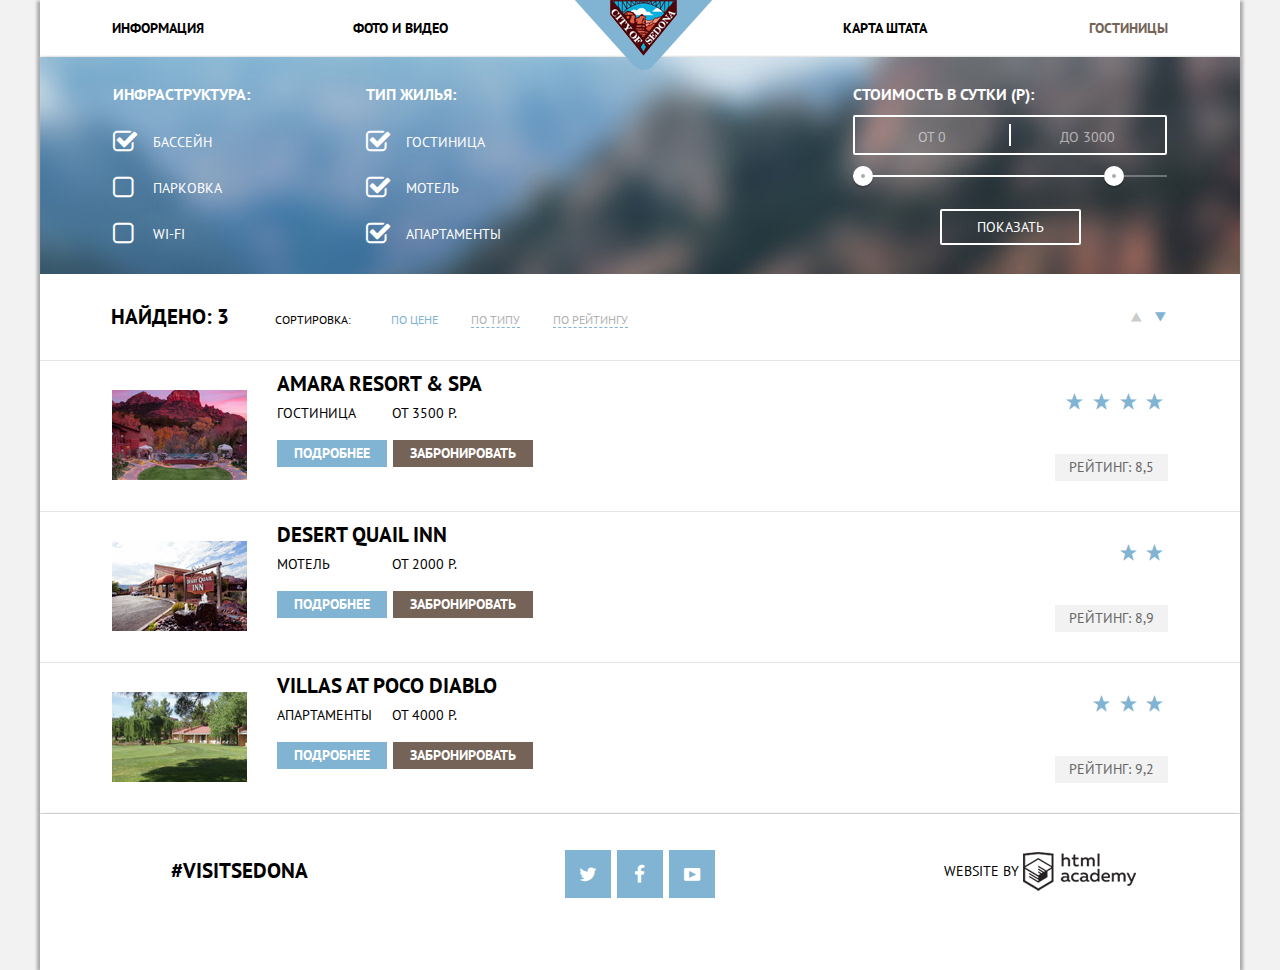
==== commit 2f22ab32: "Добавление js-формы, js-карты" ====
--- a/catalog.html
+++ b/catalog.html
@@ -78,8 +78,8 @@
                 <div class="inputs price-inputs">
                     <h2>Стоимость в сутки (р):</h2>
                     <div class="price-controls">
-                        <label class="min-price">от <input type="text" name="min-price" value="0"></label>
-                        <label class="max-price">до <input type="text" name="max-price" value="3000"></label>
+                        <label class="min-price"><input type="text" name="min-price" value="" placeholder="ОТ 0"></label>
+                        <label class="max-price"><input type="text" name="max-price" value="" placeholder="ДО 3000"></label>
                     </div>
                     <div class="range-controls">
                             <div class="scale">
@@ -119,7 +119,7 @@
 
                 <div class="result-item-content">
                     <div class="result-item-content-title">
-                        <h1>Amara resort & spa</h1>
+                        <a>Amara resort & spa</a>
                     </div>
                     <div class="result-item-content-info">
                         <p><span>Гостиница</span><span>ОТ 3500 Р.</span></p>
@@ -150,7 +150,7 @@
 
                 <div class="result-item-content">
                     <div class="result-item-content-title">
-                        <h1>Desert Quail Inn</h1>
+                        <a>Desert Quail Inn</a>
                     </div>
                     <div class="result-item-content-info">
                         <p><span>Мотель</span><span>ОТ 2000 Р.</span></p>
@@ -179,7 +179,7 @@
 
                 <div class="result-item-content">
                     <div class="result-item-content-title">
-                        <h1>Villas At Poco Diablo</h1>
+                        <a>Villas At Poco Diablo</a>
                     </div>
                     <div class="result-item-content-info">
                         <p><span>Апартаменты</span><span>ОТ 4000 Р.</span></p>
--- a/css/style.css
+++ b/css/style.css
@@ -66,6 +66,9 @@
     width: 1200px;
     margin: 0 auto;
     background: #fff;
+    position: relative;
+    box-shadow: 3px 1px 3px 0 rgba(0,0,0,0.3),
+                -3px 1px 3px 0 rgba(0,0,0,0.3);
 }
 
 .main-navigation {
@@ -261,7 +264,8 @@
     margin-left: -284px;
     background: #fff;
     padding: 50px 45px 50px 55px;
-    box-shadow: 0px 2px 10px 0px #766357;
+    box-shadow: 0 2px 10px 0 #766357;
+    display: none;
 }
 
 .modal-search-form label {
@@ -291,7 +295,7 @@
     background: #ebebeb;
 }
 
-.check-block input:active, .adults-block input:active, .children-block input:active {
+.check-block input:focus, .adults-block input:focus, .children-block input:focus {
     background: #fff;
     outline: 2px solid #e5e5e5;
 }
@@ -572,14 +576,22 @@
 }
 
 .price-controls input {
-    width: 50px;
-    margin: 0;
+    width: 150px;
+    margin-left: -65px;
     color: inherit;
     font: inherit;
     background: none;
     border: none;
     outline: none;
-}
+    text-align: center;
+}
+
+
+::-webkit-input-placeholder {color:#fff;}
+::-moz-placeholder          {color:#fff;}/* Firefox 19+ */
+:-moz-placeholder           {color:#fff;}/* Firefox 18- */
+:-ms-input-placeholder      {color:#fff;}
+
 
 .range-controls {
     position: relative;
@@ -679,6 +691,7 @@
     padding: 0;
     font-size: 0;
     display: inline-block;
+    vertical-align: middle;
 }
 
 .sort-filter ul li {
@@ -716,7 +729,6 @@
     min-height: 86px;
     text-align: right;
     margin-right: 5.3%;
-    margin-left: px;
 }
 
 .sort-arrow span {
@@ -761,6 +773,13 @@
     margin-top: 10px;
 }
 
+.result-item-content-title a {
+    font-size: 21px;
+    line-height: 26px;
+    font-weight: bold;
+    cursor: pointer;
+}
+
 .result-item-content-title:hover {
     color: #81b3d2;
 }
@@ -836,4 +855,38 @@
     padding: 3px 14px;
     margin-top: 35px;
     color: #666666;
+}
+
+.modal-search-form-show {
+    display: block;
+    animation: 1s bounce;
+    z-index: 3;
+}
+
+@keyframes bounce {
+  0%   {
+    transform: translateY(2000px);
+  }
+  70%  {
+    transform: translateY(-30px);
+  }
+  90%  {
+    transform: translateY(10px);
+  }
+  100% {
+    transform: translateY(0);
+  }
+}
+
+.overlay {
+    position: absolute;
+    display: none;
+    z-index: 2;
+    width: 100%;
+    height: 300%;
+    top: -120px;
+}
+
+.overlay-show {
+    display: block;
 }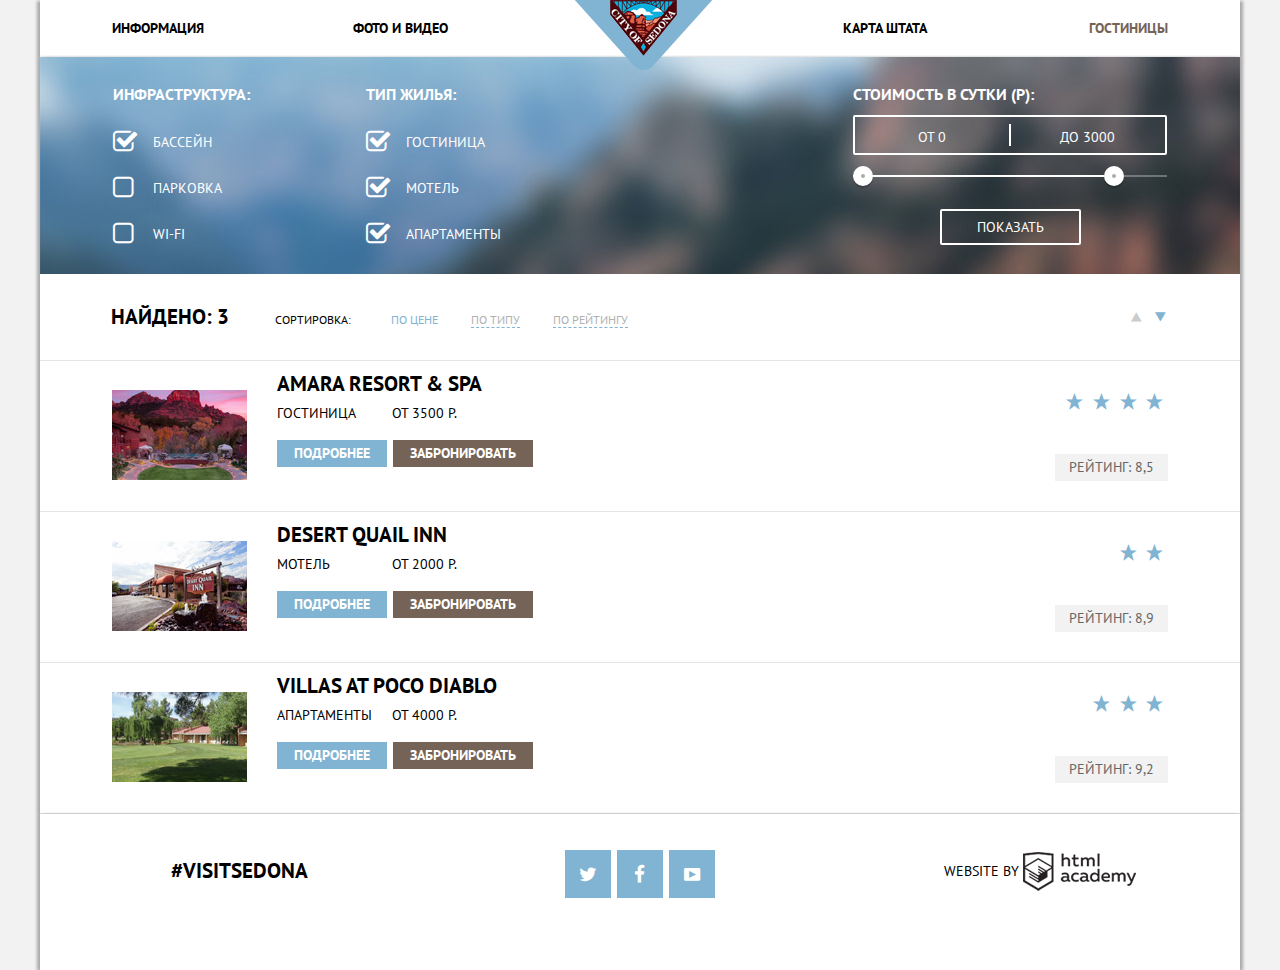
==== commit 5ba66b5f: "Завершение верстки+ ПУ" ====
--- a/catalog.html
+++ b/catalog.html
@@ -14,16 +14,16 @@
             <nav class="main-navigation">
                 <ul>
                     <li>
-                        <a href="#">Информация</a>
-                    </li>
-                    <li>
-                        <a href="#">Фото и видео</a>
-                    </li>
-                    <li>
-                        <a class="active-page" href="catalog.html">Гостиницы</a>
-                    </li>
-                    <li>
-                        <a href="#">Карта штата</a>
+                        <a class="nav-a" href="#">Информация</a>
+                    </li>
+                    <li>
+                        <a class="nav-a" href="#">Фото и видео</a>
+                    </li>
+                    <li>
+                        <a class="nav-a active-page" href="catalog.html">Гостиницы</a>
+                    </li>
+                    <li>
+                        <a class="nav-a" href="#">Карта штата</a>
                     </li>
                 </ul>
             </nav>
@@ -99,7 +99,7 @@
             <div class="sort-filter">
                 <span>Сортировка:</span>
                 <ul>
-                    <li><a href="#">По цене</a></li>
+                    <li><a class="a-first" href="#">По цене</a></li>
                     <li><a href="#">По типу</a></li>
                     <li><a href="#">По рейтингу</a></li>
                 </ul>
--- a/css/style.css
+++ b/css/style.css
@@ -3,54 +3,118 @@
     line-height: 21px;
     color: #000;
     font-weight: normal;
-    font-family: "PT Sans","Arial", sans-serif;
+    font-family: "PT Sans", "Arial", sans-serif;
     text-transform: uppercase;
     background: #f2f2f2;
 }
 
+
 /*-----------------Иконочный шрифт------------------*/
 
 @font-face {
-  font-weight: normal;
-  font-style: normal;
-
-  font-family: "symbols-sedona";
-  src: url("../fonts/symbols-sedona.woff") format("woff"),
-       url("../fonts/symbols-sedona.woff2") format("woff2");
+    font-weight: normal;
+    font-style: normal;
+    font-family: "symbols-sedona";
+    src: url("../fonts/symbols-sedona.woff") format("woff"), url("../fonts/symbols-sedona.woff2") format("woff2");
 }
 
 [class^="icon-"]::before,
 [class*=" icon-"]::before {
-  display: inline-block;
-  width: 1em;
-  margin-right: 0.2em;
-  margin-left: 0.2em;
-
-  font-weight: normal;
-  line-height: 1em;
-  font-family: "symbols-sedona";
-  text-align: center;
-  text-transform: none;
-  text-decoration: inherit;
-  font-style: normal;
-  font-variant: normal;
-
-  speak: none;
-}
-
-.icon-facebook::before { content: "\66"; } /* "f" */
-.icon-twitter::before { content: "\74"; } /* "t" */
-.icon-up-dir::before { content: "\25b2"; } /* "▲" */
-.icon-down-dir::before { content: "\25bc"; } /* "▼" */
-.icon-star::before { content: "\2605"; } /* "★" */
-.icon-check-off::before { content: "\2610"; } /* "☐" */
-.icon-check-on::before { content: "\2611"; } /* "☑" */
-.icon-calendar::before { content: "\e800"; } /* "" */
-.icon-plus::before { content: "\e801"; } /* "" */
-.icon-minus::before { content: "\e802"; } /* "" */
-.icon-youtube::before { content: "\f39e"; } /* "" */
+    display: inline-block;
+    width: 1em;
+    margin-right: 0.2em;
+    margin-left: 0.2em;
+    font-weight: normal;
+    line-height: 1em;
+    font-family: "symbols-sedona";
+    text-align: center;
+    text-transform: none;
+    text-decoration: inherit;
+    font-style: normal;
+    font-variant: normal;
+    speak: none;
+}
+
+.icon-facebook::before {
+    content: "\66";
+}
+
+
+/* "f" */
+
+.icon-twitter::before {
+    content: "\74";
+}
+
+
+/* "t" */
+
+.icon-up-dir::before {
+    content: "\25b2";
+}
+
+
+/* "▲" */
+
+.icon-down-dir::before {
+    content: "\25bc";
+}
+
+
+/* "▼" */
+
+.icon-star::before {
+    content: "\2605";
+}
+
+
+/* "★" */
+
+.icon-check-off::before {
+    content: "\2610";
+}
+
+
+/* "☐" */
+
+.icon-check-on::before {
+    content: "\2611";
+}
+
+
+/* "☑" */
+
+.icon-calendar::before {
+    content: "\e800";
+}
+
+
+/* "" */
+
+.icon-plus::before {
+    content: "\e801";
+}
+
+
+/* "" */
+
+.icon-minus::before {
+    content: "\e802";
+}
+
+
+/* "" */
+
+.icon-youtube::before {
+    content: "\f39e";
+}
+
+
+/* "" */
+
 
 /*-------------------------------------------------*/
+
 h1,
 h2 {
     font-size: 21px;
@@ -67,8 +131,11 @@
     margin: 0 auto;
     background: #fff;
     position: relative;
-    box-shadow: 3px 1px 3px 0 rgba(0,0,0,0.3),
-                -3px 1px 3px 0 rgba(0,0,0,0.3);
+    box-shadow: 3px 1px 3px 0 rgba(0, 0, 0, 0.3), -3px 1px 3px 0 rgba(0, 0, 0, 0.3);
+}
+
+.main-footer-map .container {
+    box-shadow: none;
 }
 
 .main-navigation {
@@ -81,40 +148,40 @@
     padding: 0;
 }
 
-.main-navigation ul li {
+.main-navigation li {
     float: left;
     list-style: none;
     width: 20%;
     padding: 18px 0;
 }
 
-.main-navigation ul li:nth-child(2) {
+.main-navigation li:nth-child(2) {
     margin-left: 30px;
 }
 
-.main-navigation ul li:nth-child(3) {
+.main-navigation li:nth-child(3) {
     float: right;
     text-align: right;
     margin-left: 30px;
 }
-    
-.main-navigation ul li:nth-child(4) {
+
+.main-navigation li:nth-child(4) {
     float: right;
     text-align: right;
 }
 
-.main-navigation ul li a {
+.nav-a {
     text-decoration: none;
     font-weight: bold;
     color: #000;
     font-size: 14px;
 }
 
-.main-navigation ul li a:hover {
+.nav-a:hover {
     color: #81b3d2;
 }
 
-.main-navigation ul li a:active {
+.nav-a:active {
     color: #b2b2b2
 }
 
@@ -122,11 +189,11 @@
     color: #766357;
 }
 
-.main-navigation .active-page:hover{
+.main-navigation .active-page:hover {
     color: #604e43;
 }
 
-.main-navigation .active-page:active{
+.main-navigation .active-page:active {
     color: #d6d0cc;
 }
 
@@ -225,9 +292,9 @@
     padding: 50px 60px;
 }
 
-.feature-gray .feature-block h2 {
+.feature-gray h2 {
     margin: 0 69px 20px;
-}    
+}
 
 .search-form-holder {
     text-align: center;
@@ -237,7 +304,7 @@
 .search-form-holder h3 {
     font-size: 30px;
     line-height: 24px;
-    margin-top: 56px; 
+    margin-top: 56px;
 }
 
 .search-form-holder p {
@@ -255,6 +322,12 @@
     font-size: 21px;
     line-height: 26px;
     padding: 30px 128px 30px 136px;
+}
+
+#map {
+    width: 1200px;
+    height: 593px;
+    background: url("../img/map.jpg");
 }
 
 .modal-search-form {
@@ -279,6 +352,7 @@
 .check-block {
     text-align: left;
     margin-bottom: 29px;
+    margin-top: 5px;
 }
 
 .check-block input {
@@ -291,29 +365,40 @@
     position: relative;
 }
 
-.check-block input:hover, .adults-block input:hover, .children-block input:hover{
+.check-block input:hover,
+.adults-block input:hover,
+.children-block input:hover {
     background: #ebebeb;
 }
 
-.check-block input:focus, .adults-block input:focus, .children-block input:focus {
+.check-block input:focus,
+.adults-block input:focus,
+.children-block input:focus {
     background: #fff;
     outline: 2px solid #e5e5e5;
 }
 
-.check-block input:after {
+.check-block:after {
     content: "\e800";
     font-family: "symbols-sedona";
     color: #c2c2c2;
     font-size: 21px;
     line-height: 26px;
     font-weight: normal;
-}
-
-.check-block input::after:hover {
+    position: absolute;
+    top: 60px;
+    right: 65px;
+}
+
+.check-block:nth-child(2)::after {
+    top: 127px;
+}
+
+.check-block::after:hover {
     color: #000;
 }
 
-.check-block input::after:active {
+.check-block::after:active {
     color: #81b3d2;
 }
 
@@ -321,16 +406,98 @@
     margin-left: 4px;
 }
 
-.adults-block, .children-block {
+.adults-block,
+.children-block {
     display: inline-block;
     vertical-align: middle;
     text-align: left;
     margin-bottom: 54px;
+    position: relative;
+}
+
+.modal-search-form input::-webkit-input-placeholder {
+    color: #000;
+    opacity: 1;
+}
+
+.modal-search-form input::-moz-placeholder {
+    color: #000;
+    opacity: 1;
+}
+
+
+/* Firefox 19+ */
+
+.modal-search-form input:-moz-placeholder {
+    color: #000;
+    opacity: 1;
+}
+
+
+/* Firefox 18- */
+
+.modal-search-form input:-ms-input-placeholder {
+    color: #000;
+    opacity: 1;
+}
+
+.minus-plus-symbol::before {
+    display: inline-block;
+    position: absolute;
+    font-size: 14px;
+    color: #a9a9a9;
+    font-family: "symbols-sedona";
+    content: "\e802";
+    line-height: 20px;
+    width: 12px;
+    height: 20px;
+}
+
+.minus-plus-symbol::before:hover,
+.minus-plus-symbol::after:hover {
+    color: #000;
+}
+
+.minus-plus-symbol::before:active,
+.minus-plus-symbol::after:active {
+    color: #81b3d2;
+}
+
+.adults-block .minus-plus-symbol::before {
+    left: 120px;
+    top: 8px;
+}
+
+.adults-block .minus-plus-symbol::after {
+    right: 15px;
+    top: 8px;
+}
+
+.children-block .minus-plus-symbol::before {
+    left: 85px;
+    top: 8px;
+}
+
+.children-block .minus-plus-symbol::after {
+    right: 13px;
+    top: 8px;
+}
+
+.minus-plus-symbol::after {
+    display: inline-block;
+    position: absolute;
+    font-size: 14px;
+    color: #a9a9a9;
+    font-family: "symbols-sedona";
+    content: "\e801";
+    line-height: 20px;
+    width: 12px;
+    height: 20px;
 }
 
 .adults-block label {
-    margin-left: 2px;
-    margin-right: 38px;
+    margin-left: -1px;
+    margin-right: 36px;
 }
 
 .children-block label {
@@ -338,10 +505,11 @@
 }
 
 .adults-block {
-    margin-right: 58px;
-}
-
-.adults-block input, .children-block input {
+    margin-right: 55px;
+}
+
+.adults-block input,
+.children-block input {
     width: 80px;
     background: #f2f2f2;
     border: none;
@@ -349,7 +517,6 @@
     font-weight: bold;
     font-size: inherit;
     padding: 8px 15px;
-    
 }
 
 .modal-search-form input[type="submit"] {
@@ -363,6 +530,8 @@
     line-height: 26px;
     text-transform: uppercase;
     padding: 17px;
+    cursor: pointer;
+    margin-bottom: 5px;
 }
 
 .modal-search-form input[type="submit"]:hover {
@@ -385,7 +554,7 @@
     padding-top: 36px;
 }
 
-.hashtag-footer h2{
+.hashtag-footer h2 {
     margin-top: 10px;
 }
 
@@ -456,7 +625,7 @@
     left: 0;
     right: 0;
     top: -125px;
-    background: rgba(255,255,255, 0.8)
+    background: rgba(255, 255, 255, 0.8)
 }
 
 .clearfix {
@@ -480,13 +649,13 @@
     color: #fff;
 }
 
-.filter-form .inputs h2 {
+.filter-form h2 {
     font-size: 16px;
     margin-bottom: 27px;
     margin-top: 27px;
 }
 
-.filter-form .inputs:last-child h2 {
+.inputs:last-child h2 {
     margin-bottom: 10px;
 }
 
@@ -500,7 +669,7 @@
     margin-right: 73px;
 }
 
-.filter-form .inputs ul li {
+.inputs li {
     list-style: none;
 }
 
@@ -513,7 +682,7 @@
     margin-left: 23px;
 }
 
-li:last-child input[type="checkbox"] + label{
+li:last-child input[type="checkbox"] + label {
     margin-bottom: 15px;
 }
 
@@ -586,12 +755,31 @@
     text-align: center;
 }
 
-
-::-webkit-input-placeholder {color:#fff;}
-::-moz-placeholder          {color:#fff;}/* Firefox 19+ */
-:-moz-placeholder           {color:#fff;}/* Firefox 18- */
-:-ms-input-placeholder      {color:#fff;}
-
+::-webkit-input-placeholder {
+    color: #fff;
+    opacity: 1;
+}
+
+::-moz-placeholder {
+    color: #fff;
+    opacity: 1;
+}
+
+
+/* Firefox 19+ */
+
+:-moz-placeholder {
+    color: #fff;
+    opacity: 1;
+}
+
+
+/* Firefox 18- */
+
+:-ms-input-placeholder {
+    color: #fff;
+    opacity: 1;
+}
 
 .range-controls {
     position: relative;
@@ -677,7 +865,6 @@
     line-height: 18px;
     padding: 36px 0 29px;
     margin-left: 2px;
-    
 }
 
 .sort-filter span {
@@ -694,14 +881,13 @@
     vertical-align: middle;
 }
 
-.sort-filter ul li {
+.sort-filter li {
     list-style: none;
     display: inline-block;
     font-size: 12px;
     line-height: 18px;
     padding-right: 33px;
     vertical-align: middle;
-    
 }
 
 .sort-filter a {
@@ -718,7 +904,7 @@
     color: #000;
 }
 
-.sort-filter li:first-child a {
+.sort-filter .a-first {
     color: #81b3d2;
     border: none;
 }
@@ -784,7 +970,7 @@
     color: #81b3d2;
 }
 
-.result-item-content-title:active{
+.result-item-content-title:active {
     color: #b2b2b2;
 }
 
@@ -859,23 +1045,17 @@
 
 .modal-search-form-show {
     display: block;
-    animation: 1s bounce;
+    animation: 0.6s bounce;
     z-index: 3;
 }
 
 @keyframes bounce {
-  0%   {
-    transform: translateY(2000px);
-  }
-  70%  {
-    transform: translateY(-30px);
-  }
-  90%  {
-    transform: translateY(10px);
-  }
-  100% {
-    transform: translateY(0);
-  }
+    0% {
+        height: 0px;
+    }
+    100% {
+        height: 290px;
+    }
 }
 
 .overlay {
@@ -889,4 +1069,20 @@
 
 .overlay-show {
     display: block;
+}
+
+.form-show {
+    animation-name: form-opacity;
+    animation-duration: 1s;
+    animation-delay: 0.2s;
+    animation-fill-mode: backwards;
+}
+
+@keyframes form-opacity {
+    0% {
+        opacity: 0;
+    }
+    100% {
+        opacity: 1;
+    }
 }